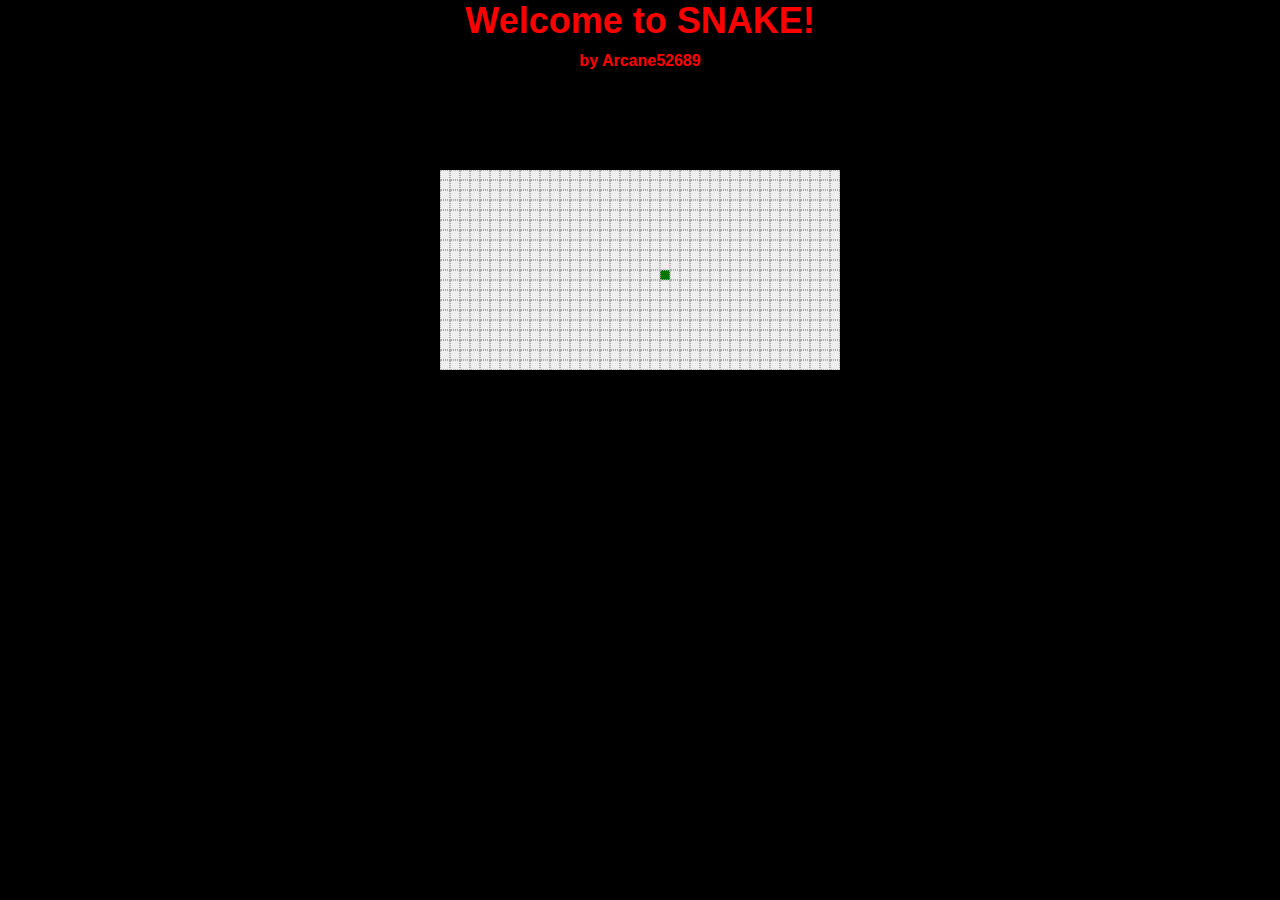
==== index.html @ e2ce336e "please work" ====
<!DOCTYPE html>
<html>
  <head>
    <meta charset="utf-8">
    <title>WAT Snake</title>
    <link rel="stylesheet" type="text/css" href="../css/snake.css">
  </head>
  <body>
    <script src="../js/jquery-2.1.1.js"></script>
    <!-- Whackjobs at GithubPages don't understand symlinks... -->
    <script src="../js/snake.js"></script>
    <script src="../js/coord.js"></script>
    <script src="../js/board.js"></script>
    <script src="../js/snake-view.js"></script>
    <script>
      // Write your code here.
      $(document).ready(function() {
        var game = new Snake.Board();
        var $board = $(".board");
        window.view = new Snake.View(game, $board);
        window.view.setupBoard();
      });
    </script>

    <header class="welcome">
      <h1>Welcome to SNAKE!</h1>
      <h3>by Arcane52689</h3>
    </header>


    <ul class="board group">

    </ul>

    <div class="score inactive">
      <h6>You're score was </h6>
    </div>



  </body>
</html>
---- css/snake.css ----
html, body, ul, li,
h1, h2, h3, h6, a, button, head {
  border: 0;
  margin: 0;
  padding: 0;
  outline: 0;

  background: transparent;
  color: inherit;

  font: inherit;
}

body {
  font-family: sans-serif;
  background: #000;
}

.group:after {
  display: block;
  content: "";
  clear: both;
}

ul {
  list-style: none;
}

header {
  font-size: 36px;
  font-weight: 700;
  margin: auto;
  width: 400px;
  color: red;

  text-align: center;
}

header > h1 {
  font: sans-serif;
}

header > h3 {
  font-size: 16px;
  padding-top: 10px;

}


.score {
  color: white;
  font-size: 16px;
  font-weight: 400;
  display: block;
  width: 400px;
  margin: auto;
  text-align: center;
}

.inactive {
  display:none;
}

.board {
  padding-top: 100px;
  margin: auto;
  width: 400px;
  height: 200px;

}

.board > li {
  display: block;
  float: left;
  background: #eee;
  width: 8px;  /* make 10px */
  height: 8px; /* make 10px */
  border: 1px dotted #aaa; /* TODO: remove after troubleshooting */
}

.board > .snake {
  background: #070;
}

.board > .apple {
  background: red;
}

.board > .over {
  background: #red;
}

.board > .letter {
  background: #070;
}
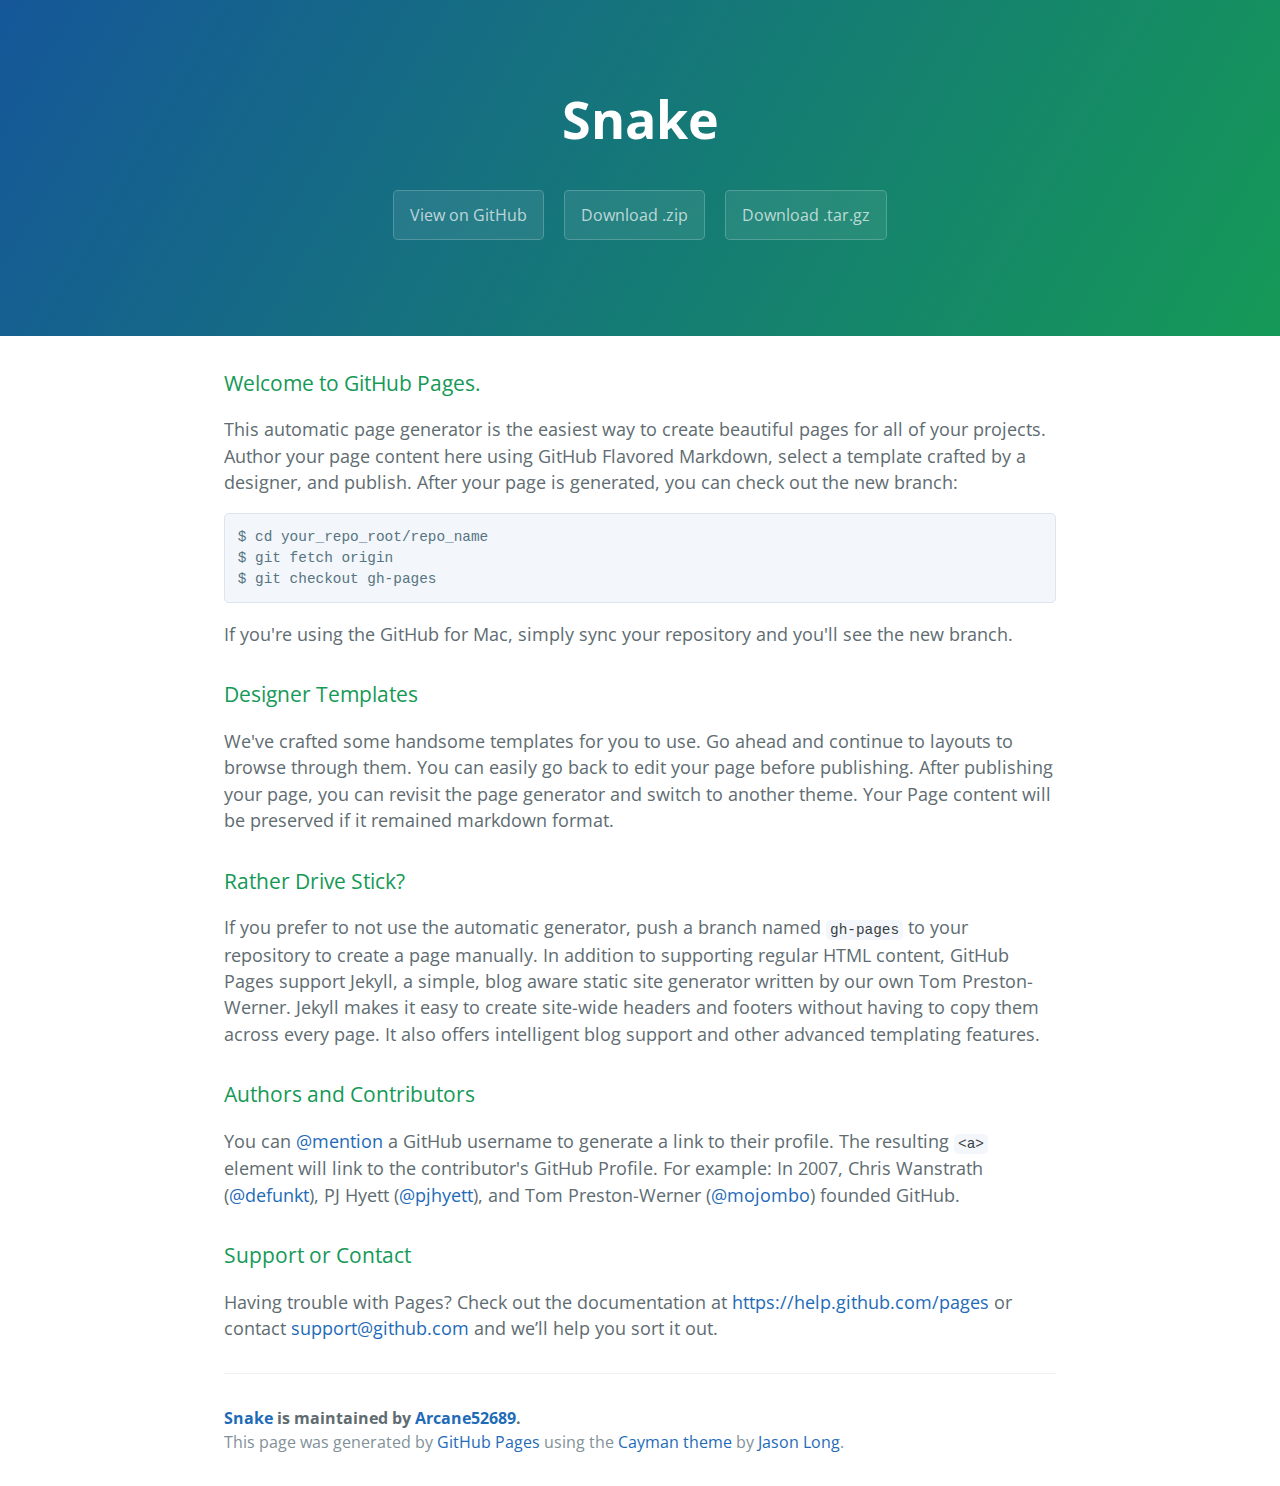
==== commit 8769fdd9: "Create gh-pages branch via GitHub" ====
--- a/index.html
+++ b/index.html
@@ -1,42 +1,65 @@
 <!DOCTYPE html>
-<html>
+<html lang="en-us">
   <head>
-    <meta charset="utf-8">
-    <title>WAT Snake</title>
-    <link rel="stylesheet" type="text/css" href="../css/snake.css">
+    <meta charset="UTF-8">
+    <title>Snake by Arcane52689</title>
+    <meta name="viewport" content="width=device-width, initial-scale=1">
+    <link rel="stylesheet" type="text/css" href="stylesheets/normalize.css" media="screen">
+    <link href='http://fonts.googleapis.com/css?family=Open+Sans:400,700' rel='stylesheet' type='text/css'>
+    <link rel="stylesheet" type="text/css" href="stylesheets/stylesheet.css" media="screen">
+    <link rel="stylesheet" type="text/css" href="stylesheets/github-light.css" media="screen">
   </head>
   <body>
-    <script src="../js/jquery-2.1.1.js"></script>
-    <!-- Whackjobs at GithubPages don't understand symlinks... -->
-    <script src="../js/snake.js"></script>
-    <script src="../js/coord.js"></script>
-    <script src="../js/board.js"></script>
-    <script src="../js/snake-view.js"></script>
-    <script>
-      // Write your code here.
-      $(document).ready(function() {
-        var game = new Snake.Board();
-        var $board = $(".board");
-        window.view = new Snake.View(game, $board);
-        window.view.setupBoard();
-      });
-    </script>
+    <section class="page-header">
+      <h1 class="project-name">Snake</h1>
+      <h2 class="project-tagline"></h2>
+      <a href="https://github.com/Arcane52689/snake" class="btn">View on GitHub</a>
+      <a href="https://github.com/Arcane52689/snake/zipball/master" class="btn">Download .zip</a>
+      <a href="https://github.com/Arcane52689/snake/tarball/master" class="btn">Download .tar.gz</a>
+    </section>
 
-    <header class="welcome">
-      <h1>Welcome to SNAKE!</h1>
-      <h3>by Arcane52689</h3>
-    </header>
+    <section class="main-content">
+      <h3>
+<a id="welcome-to-github-pages" class="anchor" href="#welcome-to-github-pages" aria-hidden="true"><span class="octicon octicon-link"></span></a>Welcome to GitHub Pages.</h3>
 
+<p>This automatic page generator is the easiest way to create beautiful pages for all of your projects. Author your page content here using GitHub Flavored Markdown, select a template crafted by a designer, and publish. After your page is generated, you can check out the new branch:</p>
 
-    <ul class="board group">
+<pre><code>$ cd your_repo_root/repo_name
+$ git fetch origin
+$ git checkout gh-pages
+</code></pre>
 
-    </ul>
+<p>If you're using the GitHub for Mac, simply sync your repository and you'll see the new branch.</p>
 
-    <div class="score inactive">
-      <h6>You're score was </h6>
-    </div>
+<h3>
+<a id="designer-templates" class="anchor" href="#designer-templates" aria-hidden="true"><span class="octicon octicon-link"></span></a>Designer Templates</h3>
 
+<p>We've crafted some handsome templates for you to use. Go ahead and continue to layouts to browse through them. You can easily go back to edit your page before publishing. After publishing your page, you can revisit the page generator and switch to another theme. Your Page content will be preserved if it remained markdown format.</p>
 
+<h3>
+<a id="rather-drive-stick" class="anchor" href="#rather-drive-stick" aria-hidden="true"><span class="octicon octicon-link"></span></a>Rather Drive Stick?</h3>
 
+<p>If you prefer to not use the automatic generator, push a branch named <code>gh-pages</code> to your repository to create a page manually. In addition to supporting regular HTML content, GitHub Pages support Jekyll, a simple, blog aware static site generator written by our own Tom Preston-Werner. Jekyll makes it easy to create site-wide headers and footers without having to copy them across every page. It also offers intelligent blog support and other advanced templating features.</p>
+
+<h3>
+<a id="authors-and-contributors" class="anchor" href="#authors-and-contributors" aria-hidden="true"><span class="octicon octicon-link"></span></a>Authors and Contributors</h3>
+
+<p>You can <a href="https://github.com/blog/821" class="user-mention">@mention</a> a GitHub username to generate a link to their profile. The resulting <code>&lt;a&gt;</code> element will link to the contributor's GitHub Profile. For example: In 2007, Chris Wanstrath (<a href="https://github.com/defunkt" class="user-mention">@defunkt</a>), PJ Hyett (<a href="https://github.com/pjhyett" class="user-mention">@pjhyett</a>), and Tom Preston-Werner (<a href="https://github.com/mojombo" class="user-mention">@mojombo</a>) founded GitHub.</p>
+
+<h3>
+<a id="support-or-contact" class="anchor" href="#support-or-contact" aria-hidden="true"><span class="octicon octicon-link"></span></a>Support or Contact</h3>
+
+<p>Having trouble with Pages? Check out the documentation at <a href="https://help.github.com/pages">https://help.github.com/pages</a> or contact <a href="mailto:support@github.com">support@github.com</a> and we’ll help you sort it out.</p>
+
+      <footer class="site-footer">
+        <span class="site-footer-owner"><a href="https://github.com/Arcane52689/snake">Snake</a> is maintained by <a href="https://github.com/Arcane52689">Arcane52689</a>.</span>
+
+        <span class="site-footer-credits">This page was generated by <a href="https://pages.github.com">GitHub Pages</a> using the <a href="https://github.com/jasonlong/cayman-theme">Cayman theme</a> by <a href="https://twitter.com/jasonlong">Jason Long</a>.</span>
+      </footer>
+
+    </section>
+
+  
   </body>
 </html>
+
--- a/stylesheets/stylesheet.css
+++ b/stylesheets/stylesheet.css
@@ -0,0 +1,245 @@
+* {
+  box-sizing: border-box; }
+
+body {
+  padding: 0;
+  margin: 0;
+  font-family: "Open Sans", "Helvetica Neue", Helvetica, Arial, sans-serif;
+  font-size: 16px;
+  line-height: 1.5;
+  color: #606c71; }
+
+a {
+  color: #1e6bb8;
+  text-decoration: none; }
+  a:hover {
+    text-decoration: underline; }
+
+.btn {
+  display: inline-block;
+  margin-bottom: 1rem;
+  color: rgba(255, 255, 255, 0.7);
+  background-color: rgba(255, 255, 255, 0.08);
+  border-color: rgba(255, 255, 255, 0.2);
+  border-style: solid;
+  border-width: 1px;
+  border-radius: 0.3rem;
+  transition: color 0.2s, background-color 0.2s, border-color 0.2s; }
+  .btn + .btn {
+    margin-left: 1rem; }
+
+.btn:hover {
+  color: rgba(255, 255, 255, 0.8);
+  text-decoration: none;
+  background-color: rgba(255, 255, 255, 0.2);
+  border-color: rgba(255, 255, 255, 0.3); }
+
+@media screen and (min-width: 64em) {
+  .btn {
+    padding: 0.75rem 1rem; } }
+
+@media screen and (min-width: 42em) and (max-width: 64em) {
+  .btn {
+    padding: 0.6rem 0.9rem;
+    font-size: 0.9rem; } }
+
+@media screen and (max-width: 42em) {
+  .btn {
+    display: block;
+    width: 100%;
+    padding: 0.75rem;
+    font-size: 0.9rem; }
+    .btn + .btn {
+      margin-top: 1rem;
+      margin-left: 0; } }
+
+.page-header {
+  color: #fff;
+  text-align: center;
+  background-color: #159957;
+  background-image: linear-gradient(120deg, #155799, #159957); }
+
+@media screen and (min-width: 64em) {
+  .page-header {
+    padding: 5rem 6rem; } }
+
+@media screen and (min-width: 42em) and (max-width: 64em) {
+  .page-header {
+    padding: 3rem 4rem; } }
+
+@media screen and (max-width: 42em) {
+  .page-header {
+    padding: 2rem 1rem; } }
+
+.project-name {
+  margin-top: 0;
+  margin-bottom: 0.1rem; }
+
+@media screen and (min-width: 64em) {
+  .project-name {
+    font-size: 3.25rem; } }
+
+@media screen and (min-width: 42em) and (max-width: 64em) {
+  .project-name {
+    font-size: 2.25rem; } }
+
+@media screen and (max-width: 42em) {
+  .project-name {
+    font-size: 1.75rem; } }
+
+.project-tagline {
+  margin-bottom: 2rem;
+  font-weight: normal;
+  opacity: 0.7; }
+
+@media screen and (min-width: 64em) {
+  .project-tagline {
+    font-size: 1.25rem; } }
+
+@media screen and (min-width: 42em) and (max-width: 64em) {
+  .project-tagline {
+    font-size: 1.15rem; } }
+
+@media screen and (max-width: 42em) {
+  .project-tagline {
+    font-size: 1rem; } }
+
+.main-content :first-child {
+  margin-top: 0; }
+.main-content img {
+  max-width: 100%; }
+.main-content h1, .main-content h2, .main-content h3, .main-content h4, .main-content h5, .main-content h6 {
+  margin-top: 2rem;
+  margin-bottom: 1rem;
+  font-weight: normal;
+  color: #159957; }
+.main-content p {
+  margin-bottom: 1em; }
+.main-content code {
+  padding: 2px 4px;
+  font-family: Consolas, "Liberation Mono", Menlo, Courier, monospace;
+  font-size: 0.9rem;
+  color: #383e41;
+  background-color: #f3f6fa;
+  border-radius: 0.3rem; }
+.main-content pre {
+  padding: 0.8rem;
+  margin-top: 0;
+  margin-bottom: 1rem;
+  font: 1rem Consolas, "Liberation Mono", Menlo, Courier, monospace;
+  color: #567482;
+  word-wrap: normal;
+  background-color: #f3f6fa;
+  border: solid 1px #dce6f0;
+  border-radius: 0.3rem; }
+  .main-content pre > code {
+    padding: 0;
+    margin: 0;
+    font-size: 0.9rem;
+    color: #567482;
+    word-break: normal;
+    white-space: pre;
+    background: transparent;
+    border: 0; }
+.main-content .highlight {
+  margin-bottom: 1rem; }
+  .main-content .highlight pre {
+    margin-bottom: 0;
+    word-break: normal; }
+.main-content .highlight pre, .main-content pre {
+  padding: 0.8rem;
+  overflow: auto;
+  font-size: 0.9rem;
+  line-height: 1.45;
+  border-radius: 0.3rem; }
+.main-content pre code, .main-content pre tt {
+  display: inline;
+  max-width: initial;
+  padding: 0;
+  margin: 0;
+  overflow: initial;
+  line-height: inherit;
+  word-wrap: normal;
+  background-color: transparent;
+  border: 0; }
+  .main-content pre code:before, .main-content pre code:after, .main-content pre tt:before, .main-content pre tt:after {
+    content: normal; }
+.main-content ul, .main-content ol {
+  margin-top: 0; }
+.main-content blockquote {
+  padding: 0 1rem;
+  margin-left: 0;
+  color: #819198;
+  border-left: 0.3rem solid #dce6f0; }
+  .main-content blockquote > :first-child {
+    margin-top: 0; }
+  .main-content blockquote > :last-child {
+    margin-bottom: 0; }
+.main-content table {
+  display: block;
+  width: 100%;
+  overflow: auto;
+  word-break: normal;
+  word-break: keep-all; }
+  .main-content table th {
+    font-weight: bold; }
+  .main-content table th, .main-content table td {
+    padding: 0.5rem 1rem;
+    border: 1px solid #e9ebec; }
+.main-content dl {
+  padding: 0; }
+  .main-content dl dt {
+    padding: 0;
+    margin-top: 1rem;
+    font-size: 1rem;
+    font-weight: bold; }
+  .main-content dl dd {
+    padding: 0;
+    margin-bottom: 1rem; }
+.main-content hr {
+  height: 2px;
+  padding: 0;
+  margin: 1rem 0;
+  background-color: #eff0f1;
+  border: 0; }
+
+@media screen and (min-width: 64em) {
+  .main-content {
+    max-width: 64rem;
+    padding: 2rem 6rem;
+    margin: 0 auto;
+    font-size: 1.1rem; } }
+
+@media screen and (min-width: 42em) and (max-width: 64em) {
+  .main-content {
+    padding: 2rem 4rem;
+    font-size: 1.1rem; } }
+
+@media screen and (max-width: 42em) {
+  .main-content {
+    padding: 2rem 1rem;
+    font-size: 1rem; } }
+
+.site-footer {
+  padding-top: 2rem;
+  margin-top: 2rem;
+  border-top: solid 1px #eff0f1; }
+
+.site-footer-owner {
+  display: block;
+  font-weight: bold; }
+
+.site-footer-credits {
+  color: #819198; }
+
+@media screen and (min-width: 64em) {
+  .site-footer {
+    font-size: 1rem; } }
+
+@media screen and (min-width: 42em) and (max-width: 64em) {
+  .site-footer {
+    font-size: 1rem; } }
+
+@media screen and (max-width: 42em) {
+  .site-footer {
+    font-size: 0.9rem; } }
--- a/stylesheets/github-light.css
+++ b/stylesheets/github-light.css
@@ -0,0 +1,116 @@
+/*
+   Copyright 2014 GitHub Inc.
+
+   Licensed under the Apache License, Version 2.0 (the "License");
+   you may not use this file except in compliance with the License.
+   You may obtain a copy of the License at
+
+       http://www.apache.org/licenses/LICENSE-2.0
+
+   Unless required by applicable law or agreed to in writing, software
+   distributed under the License is distributed on an "AS IS" BASIS,
+   WITHOUT WARRANTIES OR CONDITIONS OF ANY KIND, either express or implied.
+   See the License for the specific language governing permissions and
+   limitations under the License.
+
+*/
+
+.pl-c /* comment */ {
+  color: #969896;
+}
+
+.pl-c1      /* constant, markup.raw, meta.diff.header, meta.module-reference, meta.property-name, support, support.constant, support.variable, variable.other.constant */,
+.pl-s .pl-v /* string variable */ {
+  color: #0086b3;
+}
+
+.pl-e  /* entity */,
+.pl-en /* entity.name */ {
+  color: #795da3;
+}
+
+.pl-s .pl-s1 /* string source */,
+.pl-smi      /* storage.modifier.import, storage.modifier.package, storage.type.java, variable.other, variable.parameter.function */ {
+  color: #333;
+}
+
+.pl-ent /* entity.name.tag */ {
+  color: #63a35c;
+}
+
+.pl-k /* keyword, storage, storage.type */ {
+  color: #a71d5d;
+}
+
+.pl-pds              /* punctuation.definition.string, string.regexp.character-class */,
+.pl-s                /* string */,
+.pl-s .pl-pse .pl-s1 /* string punctuation.section.embedded source */,
+.pl-sr               /* string.regexp */,
+.pl-sr .pl-cce       /* string.regexp constant.character.escape */,
+.pl-sr .pl-sra       /* string.regexp string.regexp.arbitrary-repitition */,
+.pl-sr .pl-sre       /* string.regexp source.ruby.embedded */ {
+  color: #183691;
+}
+
+.pl-v /* variable */ {
+  color: #ed6a43;
+}
+
+.pl-id /* invalid.deprecated */ {
+  color: #b52a1d;
+}
+
+.pl-ii /* invalid.illegal */ {
+  background-color: #b52a1d;
+  color: #f8f8f8;
+}
+
+.pl-sr .pl-cce /* string.regexp constant.character.escape */ {
+  color: #63a35c;
+  font-weight: bold;
+}
+
+.pl-ml /* markup.list */ {
+  color: #693a17;
+}
+
+.pl-mh        /* markup.heading */,
+.pl-mh .pl-en /* markup.heading entity.name */,
+.pl-ms        /* meta.separator */ {
+  color: #1d3e81;
+  font-weight: bold;
+}
+
+.pl-mq /* markup.quote */ {
+  color: #008080;
+}
+
+.pl-mi /* markup.italic */ {
+  color: #333;
+  font-style: italic;
+}
+
+.pl-mb /* markup.bold */ {
+  color: #333;
+  font-weight: bold;
+}
+
+.pl-md /* markup.deleted, meta.diff.header.from-file */ {
+  background-color: #ffecec;
+  color: #bd2c00;
+}
+
+.pl-mi1 /* markup.inserted, meta.diff.header.to-file */ {
+  background-color: #eaffea;
+  color: #55a532;
+}
+
+.pl-mdr /* meta.diff.range */ {
+  color: #795da3;
+  font-weight: bold;
+}
+
+.pl-mo /* meta.output */ {
+  color: #1d3e81;
+}
+
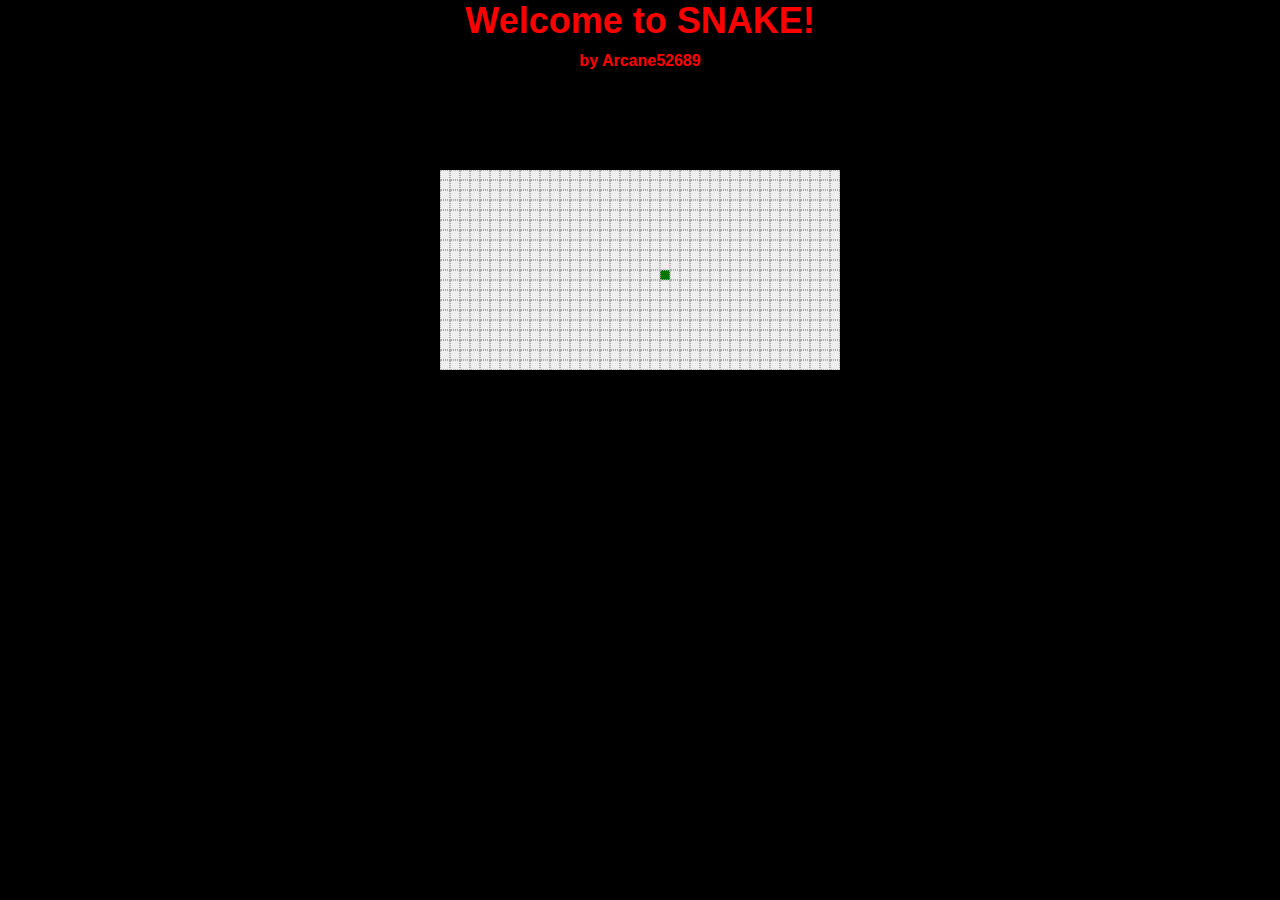
==== commit 4ad5290a: "swap index" ====
--- a/index.html
+++ b/index.html
@@ -1,65 +1,42 @@
 <!DOCTYPE html>
-<html lang="en-us">
+<html>
   <head>
-    <meta charset="UTF-8">
-    <title>Snake by Arcane52689</title>
-    <meta name="viewport" content="width=device-width, initial-scale=1">
-    <link rel="stylesheet" type="text/css" href="stylesheets/normalize.css" media="screen">
-    <link href='http://fonts.googleapis.com/css?family=Open+Sans:400,700' rel='stylesheet' type='text/css'>
-    <link rel="stylesheet" type="text/css" href="stylesheets/stylesheet.css" media="screen">
-    <link rel="stylesheet" type="text/css" href="stylesheets/github-light.css" media="screen">
+    <meta charset="utf-8">
+    <title>WAT Snake</title>
+    <link rel="stylesheet" type="text/css" href="./css/snake.css">
   </head>
   <body>
-    <section class="page-header">
-      <h1 class="project-name">Snake</h1>
-      <h2 class="project-tagline"></h2>
-      <a href="https://github.com/Arcane52689/snake" class="btn">View on GitHub</a>
-      <a href="https://github.com/Arcane52689/snake/zipball/master" class="btn">Download .zip</a>
-      <a href="https://github.com/Arcane52689/snake/tarball/master" class="btn">Download .tar.gz</a>
-    </section>
+    <script src="./js/jquery-2.1.1.js"></script>
+    <!-- Whackjobs at GithubPages don't understand symlinks... -->
+    <script src="./js/snake.js"></script>
+    <script src="./js/coord.js"></script>
+    <script src="./js/board.js"></script>
+    <script src="./js/snake-view.js"></script>
+    <script>
+      // Write your code here.
+      $(document).ready(function() {
+        var game = new Snake.Board();
+        var $board = $(".board");
+        window.view = new Snake.View(game, $board);
+        window.view.setupBoard();
+      });
+    </script>
 
-    <section class="main-content">
-      <h3>
-<a id="welcome-to-github-pages" class="anchor" href="#welcome-to-github-pages" aria-hidden="true"><span class="octicon octicon-link"></span></a>Welcome to GitHub Pages.</h3>
+    <header class="welcome">
+      <h1>Welcome to SNAKE!</h1>
+      <h3>by Arcane52689</h3>
+    </header>
 
-<p>This automatic page generator is the easiest way to create beautiful pages for all of your projects. Author your page content here using GitHub Flavored Markdown, select a template crafted by a designer, and publish. After your page is generated, you can check out the new branch:</p>
 
-<pre><code>$ cd your_repo_root/repo_name
-$ git fetch origin
-$ git checkout gh-pages
-</code></pre>
+    <ul class="board group">
 
-<p>If you're using the GitHub for Mac, simply sync your repository and you'll see the new branch.</p>
+    </ul>
 
-<h3>
-<a id="designer-templates" class="anchor" href="#designer-templates" aria-hidden="true"><span class="octicon octicon-link"></span></a>Designer Templates</h3>
+    <div class="score inactive">
+      <h6>You're score was </h6>
+    </div>
 
-<p>We've crafted some handsome templates for you to use. Go ahead and continue to layouts to browse through them. You can easily go back to edit your page before publishing. After publishing your page, you can revisit the page generator and switch to another theme. Your Page content will be preserved if it remained markdown format.</p>
 
-<h3>
-<a id="rather-drive-stick" class="anchor" href="#rather-drive-stick" aria-hidden="true"><span class="octicon octicon-link"></span></a>Rather Drive Stick?</h3>
 
-<p>If you prefer to not use the automatic generator, push a branch named <code>gh-pages</code> to your repository to create a page manually. In addition to supporting regular HTML content, GitHub Pages support Jekyll, a simple, blog aware static site generator written by our own Tom Preston-Werner. Jekyll makes it easy to create site-wide headers and footers without having to copy them across every page. It also offers intelligent blog support and other advanced templating features.</p>
-
-<h3>
-<a id="authors-and-contributors" class="anchor" href="#authors-and-contributors" aria-hidden="true"><span class="octicon octicon-link"></span></a>Authors and Contributors</h3>
-
-<p>You can <a href="https://github.com/blog/821" class="user-mention">@mention</a> a GitHub username to generate a link to their profile. The resulting <code>&lt;a&gt;</code> element will link to the contributor's GitHub Profile. For example: In 2007, Chris Wanstrath (<a href="https://github.com/defunkt" class="user-mention">@defunkt</a>), PJ Hyett (<a href="https://github.com/pjhyett" class="user-mention">@pjhyett</a>), and Tom Preston-Werner (<a href="https://github.com/mojombo" class="user-mention">@mojombo</a>) founded GitHub.</p>
-
-<h3>
-<a id="support-or-contact" class="anchor" href="#support-or-contact" aria-hidden="true"><span class="octicon octicon-link"></span></a>Support or Contact</h3>
-
-<p>Having trouble with Pages? Check out the documentation at <a href="https://help.github.com/pages">https://help.github.com/pages</a> or contact <a href="mailto:support@github.com">support@github.com</a> and we’ll help you sort it out.</p>
-
-      <footer class="site-footer">
-        <span class="site-footer-owner"><a href="https://github.com/Arcane52689/snake">Snake</a> is maintained by <a href="https://github.com/Arcane52689">Arcane52689</a>.</span>
-
-        <span class="site-footer-credits">This page was generated by <a href="https://pages.github.com">GitHub Pages</a> using the <a href="https://github.com/jasonlong/cayman-theme">Cayman theme</a> by <a href="https://twitter.com/jasonlong">Jason Long</a>.</span>
-      </footer>
-
-    </section>
-
-  
   </body>
 </html>
-
--- a/css/snake.css
+++ b/css/snake.css
@@ -0,0 +1,95 @@
+html, body, ul, li,
+h1, h2, h3, h6, a, button, head {
+  border: 0;
+  margin: 0;
+  padding: 0;
+  outline: 0;
+
+  background: transparent;
+  color: inherit;
+
+  font: inherit;
+}
+
+body {
+  font-family: sans-serif;
+  background: #000;
+}
+
+.group:after {
+  display: block;
+  content: "";
+  clear: both;
+}
+
+ul {
+  list-style: none;
+}
+
+header {
+  font-size: 36px;
+  font-weight: 700;
+  margin: auto;
+  width: 400px;
+  color: red;
+
+  text-align: center;
+}
+
+header > h1 {
+  font: sans-serif;
+}
+
+header > h3 {
+  font-size: 16px;
+  padding-top: 10px;
+
+}
+
+
+.score {
+  color: white;
+  font-size: 16px;
+  font-weight: 400;
+  display: block;
+  width: 400px;
+  margin: auto;
+  text-align: center;
+}
+
+.inactive {
+  display:none;
+}
+
+.board {
+  padding-top: 100px;
+  margin: auto;
+  width: 400px;
+  height: 200px;
+
+}
+
+.board > li {
+  display: block;
+  float: left;
+  background: #eee;
+  width: 8px;  /* make 10px */
+  height: 8px; /* make 10px */
+  border: 1px dotted #aaa; /* TODO: remove after troubleshooting */
+}
+
+.board > .snake {
+  background: #070;
+}
+
+.board > .apple {
+  background: red;
+}
+
+.board > .over {
+  background: #red;
+}
+
+.board > .letter {
+  background: #070;
+}
